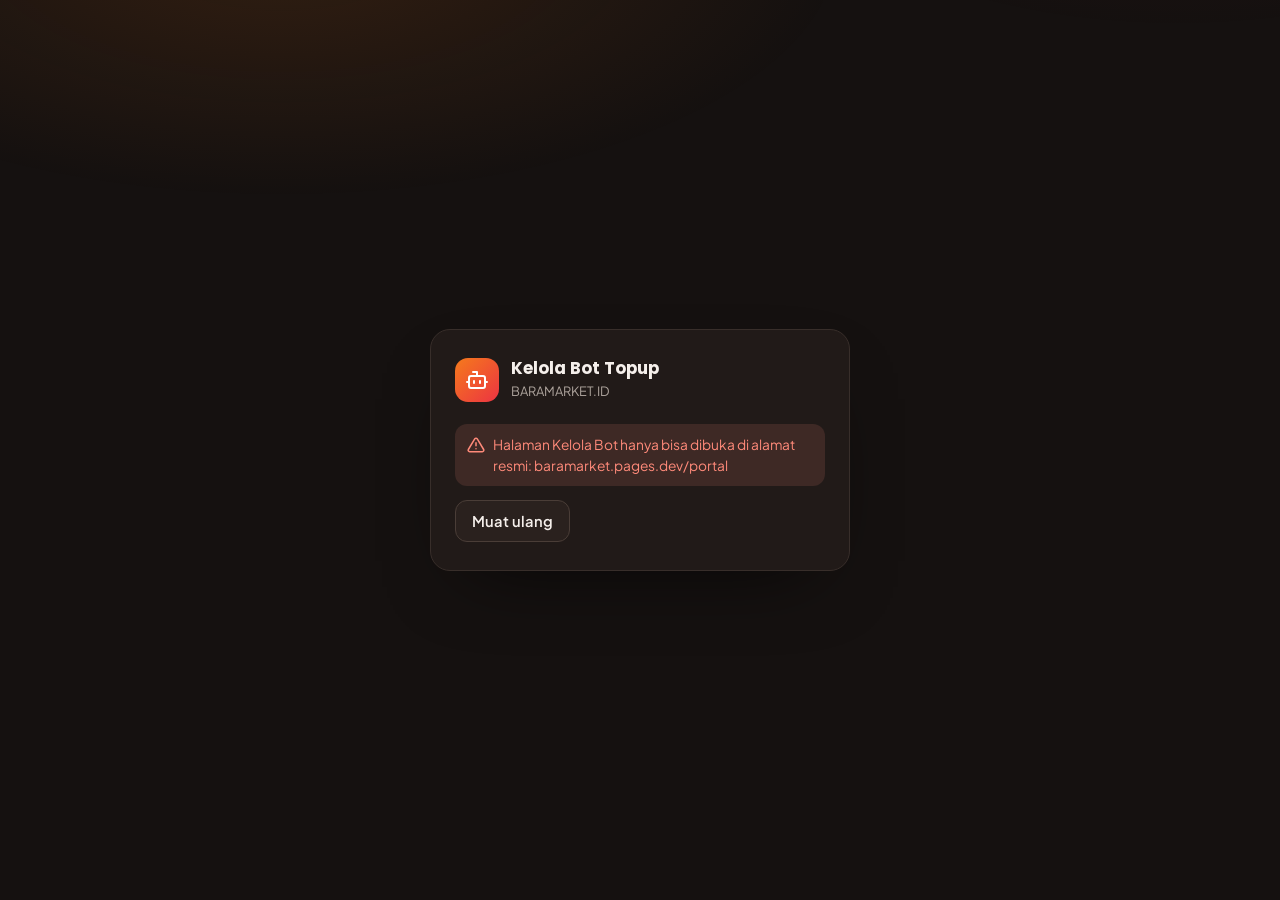
==== portal/index.html @ 201b0b83 "Add files via upload" ====
<!doctype html>
<html lang="id" data-theme="dark">
<head>
<meta charset="utf-8">
<meta name="viewport" content="width=device-width,initial-scale=1,viewport-fit=cover">
<meta name="color-scheme" content="dark">
<meta name="theme-color" content="#151110">
<meta name="robots" content="noindex,nofollow">
<meta name="referrer" content="no-referrer">
<title>Kelola Bot Topup · BARAMARKET.ID</title>
<meta name="description" content="Atur wording dan profil bot topup WhatsApp milikmu. Masuk dengan nomor owner dan kode OTP.">
<link rel="icon" href="data:image/svg+xml,%3Csvg xmlns='http://www.w3.org/2000/svg' viewBox='0 0 64 64'%3E%3Cdefs%3E%3ClinearGradient id='g' x1='0' y1='0' x2='1' y2='1'%3E%3Cstop offset='0' stop-color='%23F57A1C'/%3E%3Cstop offset='1' stop-color='%23EC3442'/%3E%3C/linearGradient%3E%3C/defs%3E%3Crect width='64' height='64' rx='16' fill='url(%23g)'/%3E%3Cpath d='M20 26h24v18a4 4 0 0 1-4 4H24a4 4 0 0 1-4-4z M32 16v10 M26 36h.01 M38 36h.01' stroke='%23fff' stroke-width='4' fill='none' stroke-linecap='round'/%3E%3C/svg%3E">
<link rel="preconnect" href="https://fonts.googleapis.com">
<link rel="preconnect" href="https://fonts.gstatic.com" crossorigin>
<link rel="stylesheet" href="https://fonts.googleapis.com/css2?family=Plus+Jakarta+Sans:wght@400;500;600;700&amp;family=Poppins:wght@600;700&amp;family=JetBrains+Mono:wght@400;500&amp;display=swap">
<link rel="stylesheet" href="portal.css">
</head>
<body>
<div id="app" aria-live="polite"><div class="boot"><span class="spin" aria-hidden="true"></span><span>Memuat…</span></div></div>
<noscript><p class="noscript">Halaman ini butuh JavaScript. Nyalakan JavaScript di browser, lalu muat ulang.</p></noscript>
<script src="portal.js" defer></script>
</body>
</html>
---- portal/portal.css ----
/* Kelola Bot Topup — portal penyewa. Satu bahasa visual dengan halaman utama: latar bara hangat, kartu cokelat gelap,
   gradasi api hanya untuk aksi utama (Luncurkan) dan penanda aktif. Pratinjau memakai warna WhatsApp supaya terasa nyata. */
:root{
  --bg:#151110;--bg2:#1A1513;--surface:#211A18;--surface2:#2A211E;--ink:#F5EFEB;--muted:#ADA39C;--faint:#7E746D;--line:#382E2A;--line2:#4A3D37;
  --accent:#FF9B4A;--accent-soft:rgba(255,155,74,.14);--flame-a:#F57A1C;--flame-b:#EC3442;--on-flame:#fff;
  --ok:#5BD69A;--ok-soft:rgba(91,214,154,.13);--warn:#FFC56B;--warn-soft:rgba(255,197,107,.13);--bad:#FF8A7A;--bad-soft:rgba(255,138,122,.13);
  --info:#7FB2FF;--focus:#7FB2FF;
  --wa-bg:#0B141A;--wa-in:#202C33;--wa-out:#005C4B;--wa-ink:#E9EDEF;--wa-meta:#8696A0;--wa-link:#53BDEB;--wa-mono:#111B21;
  --font-display:"Poppins",ui-sans-serif,system-ui,sans-serif;
  --font-body:"Plus Jakarta Sans",ui-sans-serif,system-ui,-apple-system,"Segoe UI",sans-serif;
  --font-mono:"JetBrains Mono",ui-monospace,SFMono-Regular,Menlo,Consolas,monospace;
  --r-lg:20px;--r-md:14px;--r-sm:10px;
  color-scheme:dark;
}
*{box-sizing:border-box}
html,body{margin:0}
body{background:var(--bg);color:var(--ink);font-family:var(--font-body);font-size:15px;line-height:1.55;-webkit-font-smoothing:antialiased;min-height:100vh;overflow-x:hidden}
body::before{content:"";position:fixed;inset:-30vh -20vw auto;height:80vh;pointer-events:none;z-index:0;background:radial-gradient(45% 50% at 30% 30%,rgba(245,122,28,.13),transparent 70%),radial-gradient(35% 45% at 80% 10%,rgba(236,52,66,.08),transparent 70%)}
a{color:var(--accent)}
button,input,textarea,select{font:inherit;color:inherit}
:focus-visible{outline:2px solid var(--focus);outline-offset:2px;border-radius:8px}
[hidden]{display:none!important}
.noscript{padding:24px;text-align:center}
#app{position:relative;z-index:1}
.boot{min-height:100vh;display:flex;align-items:center;justify-content:center;gap:12px;color:var(--muted)}
.spin{width:18px;height:18px;border-radius:50%;border:2px solid var(--line2);border-top-color:var(--accent);animation:spin .8s linear infinite;flex:none}
@keyframes spin{to{transform:rotate(360deg)}}
@keyframes rise{from{opacity:0;transform:translateY(8px)}to{opacity:1;transform:none}}
@media (prefers-reduced-motion:reduce){*{animation:none!important;transition:none!important}}
.sr{position:absolute;width:1px;height:1px;overflow:hidden;clip:rect(0 0 0 0);white-space:nowrap}
svg.i{width:18px;height:18px;flex:none;stroke:currentColor;fill:none;stroke-width:2;stroke-linecap:round;stroke-linejoin:round}

/* ───────── tombol ───────── */
.btn{display:inline-flex;align-items:center;justify-content:center;gap:8px;min-height:42px;padding:0 16px;border-radius:12px;border:1px solid var(--line2);background:var(--surface2);color:var(--ink);font-weight:600;font-size:.92rem;cursor:pointer;text-decoration:none;transition:background .15s,border-color .15s,transform .1s;white-space:nowrap}
.btn:hover{background:#332925;border-color:#5a4a42}
.btn:active{transform:translateY(1px)}
.btn[disabled]{opacity:.5;cursor:not-allowed;transform:none}
.btn.primary{border:0;background:linear-gradient(135deg,var(--flame-a),var(--flame-b));color:var(--on-flame);box-shadow:0 6px 22px -8px rgba(236,52,66,.6)}
.btn.primary:hover{filter:brightness(1.06)}
.btn.ghost{background:transparent;border-color:transparent;color:var(--muted)}
.btn.ghost:hover{background:var(--surface2);color:var(--ink)}
.btn.sm{min-height:34px;padding:0 12px;font-size:.84rem;border-radius:10px}
.btn.block{width:100%}
.btn.danger{color:var(--bad)}
.btn .spin{width:15px;height:15px;border-width:2px;border-color:rgba(255,255,255,.35);border-top-color:#fff}

/* ───────── login ───────── */
.auth{min-height:100vh;display:grid;place-items:center;padding:32px 16px}
.auth-card{width:100%;max-width:420px;background:var(--surface);border:1px solid var(--line);border-radius:var(--r-lg);padding:28px 24px;box-shadow:0 30px 80px -40px rgba(0,0,0,.8);animation:rise .5s cubic-bezier(.2,.8,.2,1) both}
.brand{display:flex;align-items:center;gap:12px;margin-bottom:22px}
.brand .mark{width:44px;height:44px;border-radius:13px;display:grid;place-items:center;background:linear-gradient(135deg,var(--flame-a),var(--flame-b));color:#fff;flex:none}
.brand .mark svg{width:24px;height:24px}
.brand b{display:block;font-family:var(--font-display);font-size:1.05rem;line-height:1.2}
.brand span{font-size:.8rem;color:var(--muted)}
.auth h1{font-family:var(--font-display);font-size:1.45rem;line-height:1.2;margin:0 0 6px;letter-spacing:-.01em}
.auth p.lead{margin:0 0 20px;color:var(--muted);font-size:.93rem}
.field{display:flex;flex-direction:column;gap:6px;margin-bottom:14px}
.field label{font-size:.84rem;font-weight:600}
.input{width:100%;min-height:48px;padding:0 14px;border-radius:12px;border:1px solid var(--line2);background:var(--bg2);font-size:1rem;transition:border-color .15s,box-shadow .15s}
.input:focus{outline:none;border-color:var(--accent);box-shadow:0 0 0 3px var(--accent-soft)}
.phone{display:flex;align-items:stretch;border-radius:12px;border:1px solid var(--line2);background:var(--bg2);overflow:hidden}
.phone:focus-within{border-color:var(--accent);box-shadow:0 0 0 3px var(--accent-soft)}
.phone span{display:flex;align-items:center;padding:0 12px;color:var(--muted);border-right:1px solid var(--line);font-weight:600}
.phone input{flex:1;min-width:0;border:0;background:transparent;min-height:48px;padding:0 14px;font-size:1.05rem;letter-spacing:.02em}
.phone input:focus{outline:none}
.hint{font-size:.8rem;color:var(--muted);margin:0}
.msg{border-radius:12px;padding:10px 12px;font-size:.86rem;margin:0 0 14px;display:flex;gap:8px;align-items:flex-start}
.msg svg{margin-top:2px}
.msg.err{background:var(--bad-soft);color:var(--bad)}
.msg.ok{background:var(--ok-soft);color:var(--ok)}
.msg.info{background:rgba(127,178,255,.1);color:var(--info)}
.msg.warn{background:var(--warn-soft);color:var(--warn)}
.otp{display:grid;grid-template-columns:repeat(8,minmax(0,1fr));gap:6px;margin:4px 0 14px}
.otp input{width:100%;aspect-ratio:3/4;max-height:58px;text-align:center;font-family:var(--font-mono);font-size:1.3rem;font-weight:500;border-radius:10px;border:1px solid var(--line2);background:var(--bg2);padding:0}
.otp input:focus{outline:none;border-color:var(--accent);box-shadow:0 0 0 3px var(--accent-soft)}
.otp.bad input{border-color:var(--bad)}
.otp.bad{animation:shake .35s}
@keyframes shake{25%{transform:translateX(-5px)}50%{transform:translateX(5px)}75%{transform:translateX(-3px)}}
.row{display:flex;align-items:center;gap:10px;flex-wrap:wrap}
.row.between{justify-content:space-between}
.linkbtn{background:none;border:0;padding:0;color:var(--accent);font-weight:600;cursor:pointer;font-size:.86rem}
.linkbtn[disabled]{color:var(--faint);cursor:default}
.trust{margin-top:18px;padding-top:16px;border-top:1px dashed var(--line);display:flex;gap:10px;font-size:.8rem;color:var(--muted)}
.trust svg{color:var(--ok);margin-top:1px}
.steps{display:flex;gap:6px;margin-bottom:18px}
.steps i{height:4px;flex:1;border-radius:4px;background:var(--line)}
.steps i.on{background:linear-gradient(90deg,var(--flame-a),var(--flame-b))}
.picker{display:flex;flex-direction:column;gap:10px}
.botcard{display:flex;align-items:center;gap:12px;padding:14px;border-radius:14px;border:1px solid var(--line2);background:var(--bg2);cursor:pointer;text-align:left;width:100%;transition:border-color .15s,background .15s}
.botcard:hover{border-color:var(--accent);background:var(--surface2)}
.botcard .av{width:40px;height:40px;border-radius:12px;background:var(--accent-soft);color:var(--accent);display:grid;place-items:center;font-weight:700;font-family:var(--font-display);flex:none}
.botcard b{display:block}
.botcard small{color:var(--muted)}

/* ───────── kerangka aplikasi ───────── */
.top{position:sticky;top:0;z-index:30;background:rgba(21,17,16,.86);backdrop-filter:saturate(1.4) blur(12px);-webkit-backdrop-filter:saturate(1.4) blur(12px);border-bottom:1px solid var(--line)}
.top-in{max-width:1320px;margin:0 auto;padding:10px 16px;display:flex;align-items:center;gap:12px}
.top .brand{margin:0;gap:10px;min-width:0}
.top .brand .mark{width:36px;height:36px;border-radius:11px}
.top .brand .mark svg{width:20px;height:20px}
.top .brand b{font-size:.95rem}
.botsel{margin-left:auto;display:flex;align-items:center;gap:10px;min-width:0}
.botchip{display:flex;align-items:center;gap:10px;padding:6px 12px 6px 8px;border-radius:12px;border:1px solid var(--line2);background:var(--surface);min-width:0;cursor:default}
button.botchip{cursor:pointer}
.botchip .av{width:28px;height:28px;border-radius:9px;background:var(--accent-soft);color:var(--accent);display:grid;place-items:center;font-weight:700;font-size:.8rem;flex:none}
.botchip .t{display:flex;flex-direction:column;min-width:0;line-height:1.2}
.botchip .t b{font-size:.86rem;white-space:nowrap;overflow:hidden;text-overflow:ellipsis;max-width:180px}
.botchip .t small{font-size:.72rem;color:var(--muted);display:flex;align-items:center;gap:5px;white-space:nowrap}
.dot{width:7px;height:7px;border-radius:50%;background:var(--faint);flex:none}
.dot.on{background:var(--ok);box-shadow:0 0 0 3px var(--ok-soft)}
.dot.off{background:var(--bad)}
.menu{position:relative}
.menu-pop{position:absolute;right:0;top:calc(100% + 8px);min-width:250px;background:var(--surface);border:1px solid var(--line2);border-radius:14px;padding:6px;box-shadow:0 20px 50px -20px rgba(0,0,0,.8);z-index:40;animation:rise .15s both}
.menu-pop button{display:flex;align-items:center;gap:10px;width:100%;padding:10px 12px;border:0;background:none;border-radius:10px;cursor:pointer;text-align:left;font-size:.9rem}
.menu-pop button:hover{background:var(--surface2)}
.menu-pop hr{border:0;border-top:1px solid var(--line);margin:6px 4px}
.menu-pop .who{padding:8px 12px 6px;font-size:.78rem;color:var(--muted)}

.banner{max-width:1320px;margin:12px auto 0;padding:0 16px}
.banner .msg{margin:0}

.shell{max-width:1320px;margin:0 auto;padding:18px 16px 140px;display:grid;grid-template-columns:260px minmax(0,1fr);gap:20px;align-items:start}
.side{position:sticky;top:76px;display:flex;flex-direction:column;gap:12px}
.search{position:relative}
.search svg{position:absolute;left:12px;top:50%;transform:translateY(-50%);color:var(--faint);width:16px;height:16px}
.search input{width:100%;min-height:40px;border-radius:11px;border:1px solid var(--line2);background:var(--surface);padding:0 12px 0 36px;font-size:.88rem}
.search input:focus{outline:none;border-color:var(--accent)}
.groups{display:flex;flex-direction:column;gap:2px}
.gbtn{display:flex;align-items:center;gap:10px;width:100%;padding:9px 10px;border-radius:11px;border:0;background:none;cursor:pointer;text-align:left;color:var(--muted);font-size:.9rem;font-weight:500;transition:background .15s,color .15s}
.gbtn:hover{background:var(--surface);color:var(--ink)}
.gbtn.on{background:var(--surface);color:var(--ink);box-shadow:inset 3px 0 0 var(--accent)}
.gbtn .gi{width:30px;height:30px;border-radius:9px;background:var(--surface2);display:grid;place-items:center;flex:none}
.gbtn.on .gi{background:var(--accent-soft);color:var(--accent)}
.gbtn .gi svg{width:16px;height:16px}
.gbtn .gl{flex:1;min-width:0}
.badge{display:inline-flex;align-items:center;justify-content:center;min-width:20px;height:20px;padding:0 6px;border-radius:999px;font-size:.7rem;font-weight:700;background:var(--surface2);color:var(--muted)}
.badge.draft{background:var(--warn-soft);color:var(--warn)}
.badge.custom{background:var(--ok-soft);color:var(--ok)}
.badge.err{background:var(--bad-soft);color:var(--bad)}
.side-note{font-size:.78rem;color:var(--faint);padding:8px 10px;border-top:1px solid var(--line);line-height:1.5}

.side{min-width:0}
.main{min-width:0;display:flex;flex-direction:column;gap:16px}
.ghead h2{font-family:var(--font-display);font-size:1.25rem;margin:0;letter-spacing:-.01em}
.ghead p{margin:2px 0 0;color:var(--muted);font-size:.9rem}

.items{display:grid;grid-template-columns:repeat(auto-fill,minmax(250px,1fr));gap:10px}
.item{display:flex;flex-direction:column;gap:6px;padding:14px;border-radius:14px;border:1px solid var(--line);background:var(--surface);cursor:pointer;text-align:left;width:100%;transition:border-color .15s,transform .15s,background .15s;animation:rise .35s both}
.item:hover{border-color:var(--line2);transform:translateY(-1px)}
.item.on{border-color:var(--accent);background:linear-gradient(180deg,rgba(255,155,74,.06),transparent 60%),var(--surface)}
.item .it{display:flex;align-items:flex-start;justify-content:space-between;gap:8px}
.item b{font-size:.93rem;line-height:1.3}
.item small{color:var(--muted);font-size:.8rem;line-height:1.4;display:-webkit-box;-webkit-line-clamp:2;-webkit-box-orient:vertical;overflow:hidden}
.chip{display:inline-flex;align-items:center;gap:5px;height:22px;padding:0 8px;border-radius:999px;font-size:.7rem;font-weight:700;letter-spacing:.02em;white-space:nowrap;flex:none}
.chip.def{background:var(--surface2);color:var(--muted)}
.chip.custom{background:var(--ok-soft);color:var(--ok)}
.chip.draft{background:var(--warn-soft);color:var(--warn)}
.chip.err{background:var(--bad-soft);color:var(--bad)}

/* ───────── editor ───────── */
.editor{border:1px solid var(--line);background:var(--surface);border-radius:var(--r-lg);overflow:hidden;animation:rise .3s both;scroll-margin-top:84px}
.ed-head{display:flex;align-items:flex-start;gap:12px;padding:16px 18px;border-bottom:1px solid var(--line)}
.ed-head .tt{flex:1;min-width:0}
.ed-head h3{margin:0;font-family:var(--font-display);font-size:1.08rem;display:flex;align-items:center;gap:8px;flex-wrap:wrap}
.ed-head p{margin:3px 0 0;font-size:.85rem;color:var(--muted)}
.ed-body{display:grid;grid-template-columns:minmax(0,1.05fr) minmax(0,.95fr);grid-template-rows:auto 1fr;grid-template-areas:"edit pv" "more pv"}
.ed-left{grid-area:edit;padding:16px 18px 0;display:flex;flex-direction:column;gap:12px;min-width:0;border-right:1px solid var(--line)}
.ed-more{grid-area:more;padding:12px 18px 16px;display:flex;flex-direction:column;gap:12px;min-width:0;border-right:1px solid var(--line)}
.ed-right{grid-area:pv;padding:16px 18px;background:var(--bg2);min-width:0;display:flex;flex-direction:column;gap:10px}
.lbl{font-size:.74rem;font-weight:700;letter-spacing:.1em;text-transform:uppercase;color:var(--faint);display:flex;align-items:center;justify-content:space-between;gap:8px}
.ta-wrap{position:relative}
textarea.ta{width:100%;min-height:260px;resize:vertical;border-radius:12px;border:1px solid var(--line2);background:var(--bg);padding:12px 14px;font-family:var(--font-mono);font-size:.85rem;line-height:1.6;tab-size:2}
textarea.ta:focus,input.ta:focus{outline:none;border-color:var(--accent);box-shadow:0 0 0 3px var(--accent-soft)}
input.ta{width:100%;min-height:46px;border-radius:12px;border:1px solid var(--line2);background:var(--bg);padding:0 14px;font-size:1rem}
.ta.bad{border-color:var(--bad)}
.counter{font-size:.76rem;color:var(--faint);font-variant-numeric:tabular-nums}
.counter.bad{color:var(--bad)}
.tags{display:flex;flex-wrap:wrap;gap:6px}
.tag{display:inline-flex;align-items:center;gap:6px;padding:5px 9px;border-radius:9px;border:1px solid var(--line2);background:var(--bg);cursor:pointer;font-family:var(--font-mono);font-size:.78rem;color:var(--accent);transition:border-color .15s,background .15s}
.tag:hover{border-color:var(--accent);background:var(--accent-soft)}
.tag em{font-style:normal;font-family:var(--font-body);color:var(--muted);font-size:.74rem}
.tag.req{border-color:rgba(255,155,74,.45)}
.tag.opt::after{content:"opsional";font-family:var(--font-body);font-size:.64rem;color:var(--faint);border-left:1px solid var(--line2);padding-left:6px}
.tag.glob{color:#C9B7A8}
.probs{display:flex;flex-direction:column;gap:6px}
.probs .msg{margin:0}
.actions{display:flex;flex-wrap:wrap;gap:8px}
details.box{border:1px solid var(--line);border-radius:12px;background:var(--bg2)}
details.box>summary{list-style:none;cursor:pointer;padding:11px 14px;display:flex;align-items:center;gap:10px;font-weight:600;font-size:.88rem}
details.box>summary::-webkit-details-marker{display:none}
details.box>summary .chev{margin-left:auto;transition:transform .2s;color:var(--faint)}
details.box[open]>summary .chev{transform:rotate(180deg)}
details.box>summary svg.i{color:var(--accent)}
.box-in{padding:0 14px 14px;font-size:.86rem;color:var(--muted);display:flex;flex-direction:column;gap:10px}
.box-in ul{margin:0;padding-left:18px;display:flex;flex-direction:column;gap:4px}
.box-in pre{margin:0;white-space:pre-wrap;word-break:break-word;font-family:var(--font-mono);font-size:.78rem;line-height:1.55;color:var(--ink);background:var(--bg);border:1px solid var(--line);border-radius:10px;padding:10px 12px;max-height:280px;overflow:auto}

/* ───────── pratinjau WhatsApp ───────── */
.pv-tabs{display:inline-flex;padding:3px;border-radius:10px;background:var(--surface);border:1px solid var(--line);gap:2px}
.pv-tabs button{white-space:nowrap;border:0;background:none;padding:5px 10px;border-radius:8px;font-size:.78rem;font-weight:600;color:var(--muted);cursor:pointer}
.pv-tabs button.on{background:var(--surface2);color:var(--ink)}
.wa{border-radius:16px;overflow:hidden;border:1px solid #1f2c33;background:var(--wa-bg);display:flex;flex-direction:column;min-height:320px}
.wa-head{display:flex;align-items:center;gap:10px;padding:10px 12px;background:#202C33;color:var(--wa-ink)}
.wa-head .av{width:34px;height:34px;border-radius:50%;background:linear-gradient(135deg,var(--flame-a),var(--flame-b));display:grid;place-items:center;color:#fff;font-weight:700;font-size:.8rem;flex:none}
.wa-head b{display:block;font-size:.9rem;font-weight:600}
.wa-head small{font-size:.72rem;color:var(--wa-meta)}
.wa-chat{flex:1;padding:14px 12px 16px;display:flex;flex-direction:column;gap:8px;max-height:560px;overflow:auto;
  background-color:var(--wa-bg);background-image:radial-gradient(rgba(255,255,255,.025) 1px,transparent 1px);background-size:18px 18px}
.bub{max-width:88%;min-width:96px;padding:7px 9px 18px;border-radius:9px;font-size:.86rem;line-height:1.42;color:var(--wa-ink);position:relative;white-space:pre-wrap;word-wrap:break-word;overflow-wrap:anywhere;font-family:-apple-system,"Segoe UI",Roboto,Helvetica,Arial,sans-serif}
.bub.in{align-self:flex-start;background:var(--wa-in);border-top-left-radius:2px}
.bub.out{align-self:flex-end;background:var(--wa-out);border-top-right-radius:2px;padding:7px 9px 7px;display:flex;align-items:flex-end;gap:10px;min-width:0}
.bub.out .tm{position:static;flex:none;margin-bottom:-3px}
.bub .tm{position:absolute;right:8px;bottom:3px;font-size:.64rem;color:var(--wa-meta)}
.bub.out .tm{color:#8fc7ba}
.bub b{font-weight:700}
.bub i{font-style:italic}
.bub s{text-decoration:line-through}
.bub code{font-family:var(--font-mono);font-size:.8rem;background:rgba(0,0,0,.25);padding:1px 4px;border-radius:4px}
.bub .mono{display:block;font-family:var(--font-mono);font-size:.8rem;white-space:pre-wrap}
.bub .quote{display:block;border-left:3px solid var(--wa-meta);padding-left:8px;color:#c4ccd1}
.bub .mention{color:var(--wa-link)}
.bub .rm{display:block;color:var(--wa-link);font-size:.8rem;margin:2px 0;cursor:pointer}
.bub .img{display:grid;place-items:center;height:120px;margin:-4px -6px 8px;border-radius:6px;background:linear-gradient(135deg,#2b3a42,#1b262c);color:var(--wa-meta);font-size:.76rem;gap:4px}
.bub .img svg{width:26px;height:26px}
.wa-btns{align-self:flex-start;max-width:88%;display:flex;flex-direction:column;gap:4px;margin-top:-4px;width:min(88%,360px)}
.wa-btns span{background:var(--wa-in);color:var(--wa-link);text-align:center;padding:8px;border-radius:8px;font-size:.82rem;font-weight:500}
.pv-note{font-size:.76rem;color:var(--faint)}
.empty{padding:40px 20px;text-align:center;color:var(--muted);border:1px dashed var(--line2);border-radius:var(--r-lg)}
.empty svg{width:36px;height:36px;color:var(--faint);margin-bottom:8px}
.empty h3{margin:0 0 4px;color:var(--ink);font-family:var(--font-display);font-size:1.05rem}

/* ───────── dok bawah (luncurkan) ───────── */
.dock{position:fixed;left:0;right:0;bottom:0;z-index:35;padding:12px 16px calc(12px + env(safe-area-inset-bottom,0px));pointer-events:none}
.dock-in{pointer-events:auto;max-width:900px;margin:0 auto;display:flex;align-items:center;gap:12px;padding:10px 10px 10px 16px;border-radius:16px;background:rgba(42,33,30,.94);backdrop-filter:blur(14px);-webkit-backdrop-filter:blur(14px);border:1px solid var(--line2);box-shadow:0 18px 50px -18px rgba(0,0,0,.9);animation:rise .3s both}
.dock .st{flex:1;min-width:0;display:flex;flex-direction:column;line-height:1.3}
.dock .st b{font-size:.92rem}
.dock .st small{font-size:.76rem;color:var(--muted);white-space:nowrap;overflow:hidden;text-overflow:ellipsis}
.dock .st small.bad{color:var(--bad)}

/* ───────── modal ───────── */
.modal{position:fixed;inset:0;z-index:60;display:grid;place-items:center;padding:16px;background:rgba(8,6,5,.66);backdrop-filter:blur(3px);animation:fade .15s both}
@keyframes fade{from{opacity:0}}
.modal-card{width:100%;max-width:560px;max-height:min(86vh,760px);display:flex;flex-direction:column;background:var(--surface);border:1px solid var(--line2);border-radius:var(--r-lg);box-shadow:0 40px 90px -30px rgba(0,0,0,.9);animation:rise .25s both}
.modal-card header{padding:18px 20px 6px}
.modal-card header h3{margin:0;font-family:var(--font-display);font-size:1.15rem}
.modal-card header p{margin:4px 0 0;color:var(--muted);font-size:.88rem}
.modal-body{padding:10px 20px;overflow:auto;display:flex;flex-direction:column;gap:8px}
.modal-card footer{padding:14px 20px 18px;display:flex;justify-content:flex-end;gap:8px;flex-wrap:wrap;border-top:1px solid var(--line)}
.chg{display:flex;align-items:center;gap:10px;padding:10px 12px;border:1px solid var(--line);border-radius:12px;background:var(--bg2)}
.chg .t{flex:1;min-width:0}
.chg b{display:block;font-size:.88rem}
.chg small{color:var(--muted);font-size:.76rem}
.chg.bad{border-color:rgba(255,138,122,.4)}
.chg.bad small{color:var(--bad)}
.prog{display:flex;flex-direction:column;gap:10px;padding:6px 0}
.prog div{display:flex;align-items:center;gap:10px;font-size:.9rem;color:var(--muted)}
.prog div.on{color:var(--ink)}
.prog div.done{color:var(--ok)}
.prog .ck{width:22px;height:22px;border-radius:50%;border:2px solid var(--line2);display:grid;place-items:center;flex:none}
.prog div.on .ck{border-color:var(--accent);border-top-color:transparent;animation:spin .8s linear infinite}
.prog div.done .ck{border-color:var(--ok);background:var(--ok);color:#0f2a1c}
.prog div.done .ck svg{width:13px;height:13px;stroke-width:3}
.big-ok{display:flex;flex-direction:column;align-items:center;text-align:center;gap:6px;padding:10px 0 4px}
.big-ok .c{width:56px;height:56px;border-radius:50%;background:var(--ok-soft);color:var(--ok);display:grid;place-items:center}
.big-ok .c svg{width:28px;height:28px;stroke-width:2.5}
.toast{position:fixed;left:50%;top:18px;transform:translateX(-50%);z-index:80;padding:10px 16px;border-radius:12px;background:var(--surface2);border:1px solid var(--line2);box-shadow:0 14px 40px -16px rgba(0,0,0,.9);font-size:.88rem;display:flex;gap:8px;align-items:center;animation:rise .25s both;max-width:calc(100vw - 32px)}
.toast.ok svg{color:var(--ok)}
.toast.err svg{color:var(--bad)}

/* ───────── layar kecil ───────── */
.mtabs{display:none}
@media (max-width:1060px){
  .ed-body{grid-template-columns:minmax(0,1fr);grid-template-areas:"edit" "pv" "more"}
  .ed-left{border-right:0;padding-bottom:14px}
  .ed-more{border-right:0;border-top:1px solid var(--line);padding-top:16px}
  .ed-right{border-top:1px solid var(--line)}
  textarea.ta{min-height:200px}
}
@media (max-width:860px){
  .shell{grid-template-columns:minmax(0,1fr);gap:14px;padding-top:12px}
  .side{position:static;min-width:0}
  .groups{flex-direction:row;overflow-x:auto;gap:6px;padding-bottom:4px;scrollbar-width:none;margin:0 -16px;padding-left:16px;padding-right:16px}
  .groups::-webkit-scrollbar{display:none}
  .gbtn{flex:none;width:auto;border:1px solid var(--line);background:var(--surface);padding:6px 10px 6px 6px}
  .gbtn.on{box-shadow:none;border-color:var(--accent)}
  .gbtn .gi{width:26px;height:26px}
  .side-note{display:none}
  .items{grid-template-columns:1fr}
  .botchip .t b{max-width:120px}
  .top .brand .tx{display:none}
}
@media (max-width:520px){
  .auth-card{padding:22px 18px}
  .otp{gap:4px}
  .otp input{font-size:1.1rem;border-radius:8px}
  .ed-head,.ed-left,.ed-more,.ed-right{padding-left:14px;padding-right:14px}
  .dock-in{padding-left:12px}
  .dock .btn.ghost{display:none}
  .botchip .t small{display:none}
}
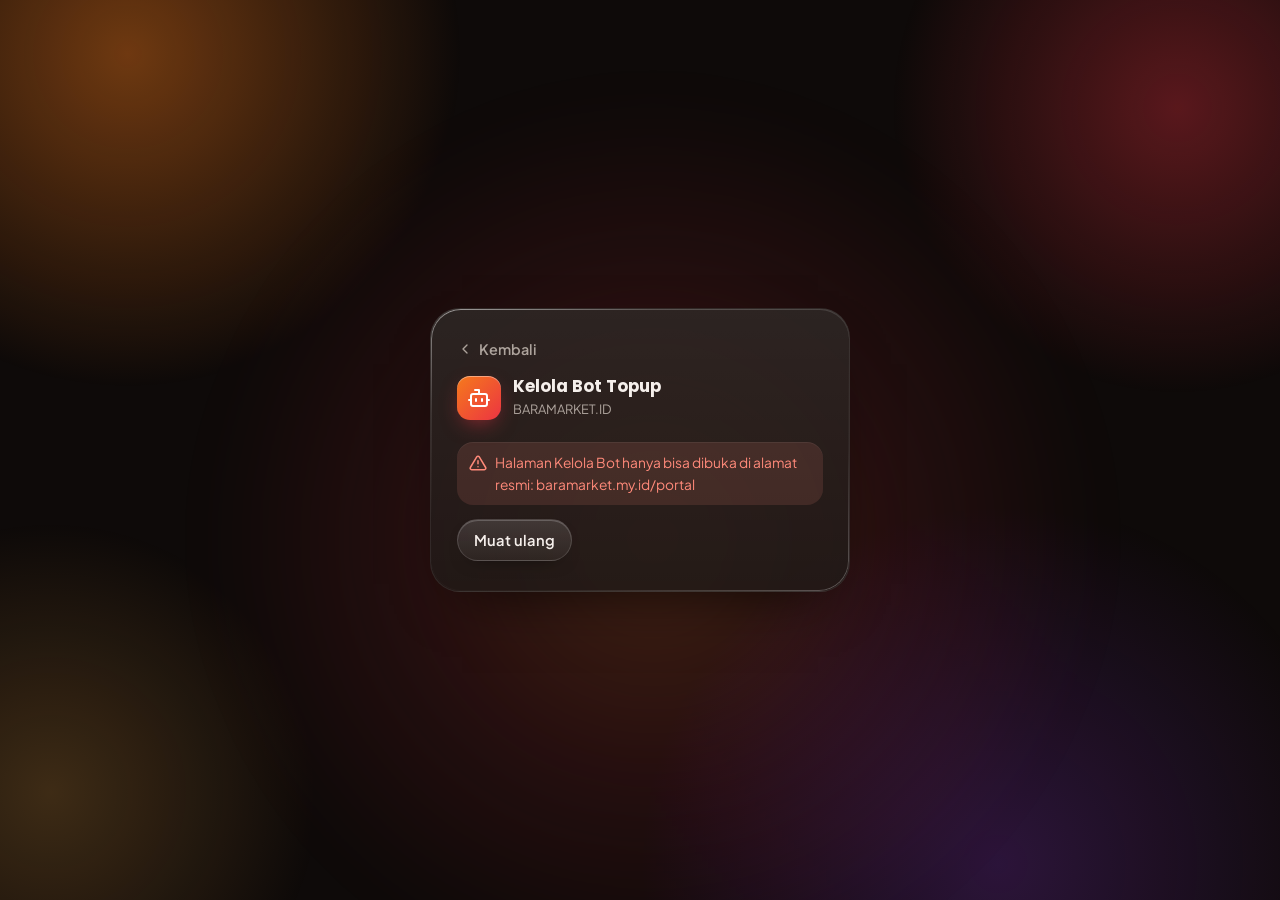
==== commit 843e72fe: "Update index.html" ====
--- a/portal/index.html
+++ b/portal/index.html
@@ -4,7 +4,7 @@
 <meta charset="utf-8">
 <meta name="viewport" content="width=device-width,initial-scale=1,viewport-fit=cover">
 <meta name="color-scheme" content="dark">
-<meta name="theme-color" content="#151110">
+<meta name="theme-color" content="#0e0a09">
 <meta name="robots" content="noindex,nofollow">
 <meta name="referrer" content="no-referrer">
 <title>Kelola Bot Topup · BARAMARKET.ID</title>
@@ -13,11 +13,11 @@
 <link rel="preconnect" href="https://fonts.googleapis.com">
 <link rel="preconnect" href="https://fonts.gstatic.com" crossorigin>
 <link rel="stylesheet" href="https://fonts.googleapis.com/css2?family=Plus+Jakarta+Sans:wght@400;500;600;700&amp;family=Poppins:wght@600;700&amp;family=JetBrains+Mono:wght@400;500&amp;display=swap">
-<link rel="stylesheet" href="portal.css">
+<link rel="stylesheet" href="portal.css?v=20261106c">
 </head>
 <body>
 <div id="app" aria-live="polite"><div class="boot"><span class="spin" aria-hidden="true"></span><span>Memuat…</span></div></div>
 <noscript><p class="noscript">Halaman ini butuh JavaScript. Nyalakan JavaScript di browser, lalu muat ulang.</p></noscript>
-<script src="portal.js" defer></script>
+<script src="portal.js?v=20261106c" defer></script>
 </body>
 </html>
--- a/portal/portal.css
+++ b/portal/portal.css
@@ -298,3 +298,336 @@
   .dock .btn.ghost{display:none}
   .botchip .t small{display:none}
 }
+
+/* ───────── dashboard ───────── */
+.gsep{font-size:.7rem;font-weight:700;letter-spacing:.1em;text-transform:uppercase;color:var(--faint);padding:12px 10px 4px}
+.dsec{display:flex;flex-direction:column;gap:10px;padding:16px 18px;border:1px solid var(--line);border-radius:var(--r-lg);background:var(--surface)}
+.dsec>.row{gap:10px}
+.dh{margin:0;font-family:var(--font-display);font-size:1rem;letter-spacing:-.01em}
+.dgrid{display:grid;grid-template-columns:repeat(auto-fill,minmax(220px,1fr));gap:10px}
+.dgrid.two{grid-template-columns:repeat(auto-fill,minmax(280px,1fr))}
+.dcard{display:flex;flex-direction:column;gap:6px;align-items:flex-start;padding:14px;border-radius:14px;border:1px solid var(--line);background:var(--bg2);min-width:0}
+.dcard.bad{border-color:rgba(255,138,122,.35)}
+.dcard .btn{margin-top:6px}
+.dl{font-size:.74rem;font-weight:700;letter-spacing:.08em;text-transform:uppercase;color:var(--faint)}
+.dbig{font-family:var(--font-display);font-size:1.45rem;font-weight:700;letter-spacing:-.01em;font-variant-numeric:tabular-nums;line-height:1.2}
+.dbig.muted{color:var(--muted);font-size:1.1rem}
+.dsub{font-size:.8rem;color:var(--muted);overflow-wrap:anywhere}
+.dsub.bad{color:var(--bad)}
+.tiles{display:grid;grid-template-columns:repeat(auto-fill,minmax(150px,1fr));gap:8px}
+.tile{display:flex;flex-direction:column;gap:2px;padding:10px 12px;border-radius:12px;background:var(--bg2);border:1px solid var(--line);min-width:0}
+.tile span{font-size:.76rem;color:var(--muted)}
+.tile b{font-size:1.02rem;font-variant-numeric:tabular-nums;overflow-wrap:anywhere}
+.tile.good b{color:var(--ok)}
+.tile.warn b{color:var(--warn)}
+.tbl-wrap{overflow-x:auto;border:1px solid var(--line);border-radius:12px}
+.tbl{width:100%;border-collapse:collapse;font-size:.86rem;font-variant-numeric:tabular-nums}
+.tbl th{text-align:left;font-size:.72rem;letter-spacing:.06em;text-transform:uppercase;color:var(--faint);font-weight:700;padding:9px 12px;background:var(--bg2);border-bottom:1px solid var(--line);white-space:nowrap}
+.tbl td{padding:9px 12px;border-bottom:1px solid var(--line);white-space:nowrap}
+.tbl tr:last-child td{border-bottom:0}
+.slink{display:flex;align-items:center;gap:12px;padding:12px 14px;border-radius:14px;border:1px solid var(--line2);background:var(--bg2);color:var(--ink);text-decoration:none;transition:border-color .15s,background .15s;min-width:0}
+.slink:hover{border-color:var(--ok);background:var(--ok-soft)}
+.slink .gi{width:36px;height:36px;border-radius:10px;display:grid;place-items:center;background:var(--ok-soft);color:var(--ok);flex:none}
+.slink .tx{flex:1;min-width:0;display:flex;flex-direction:column}
+.slink b{font-size:.9rem}
+.slink small{font-size:.76rem;color:var(--muted)}
+.slink>svg{color:var(--faint)}
+.skel .sk{height:12px;border-radius:6px;background:linear-gradient(90deg,var(--surface2),#352a26,var(--surface2));background-size:200% 100%;animation:shimmer 1.2s linear infinite}
+.skel .sk.big{height:26px}
+.sk.w40{width:40%}.sk.w55{width:55%}.sk.w70{width:70%}
+@keyframes shimmer{to{background-position:-200% 0}}
+.qris-wrap{display:grid;place-items:center;padding:14px;background:#fff;border-radius:14px}
+.qris-wrap img.qris{width:min(260px,100%);height:auto;image-rendering:pixelated}
+.qris-wrap .msg{margin:0}
+.input.bad{border-color:var(--bad)}
+@media (max-width:860px){ .gsep{display:none} .dsec{padding:14px} }
+.setrow{display:flex;align-items:center;justify-content:space-between;gap:12px;flex-wrap:wrap;padding:12px 14px;border-radius:14px;border:1px solid var(--line);background:var(--bg2)}
+.setrow .tx{display:flex;flex-direction:column;min-width:0}
+.setrow .tx b{font-size:.92rem}
+.setrow .tx small{font-size:.8rem;color:var(--muted)}
+.slink.grp:hover{border-color:#25D366;background:rgba(37,211,102,.1)}
+.slink.grp .gi{background:rgba(37,211,102,.14);color:#25D366}
+.dpair{display:grid;grid-template-columns:repeat(2,minmax(0,1fr));gap:16px;align-items:stretch}
+.dpair>.dsec{min-width:0}
+@media (max-width:860px){ .dpair{grid-template-columns:minmax(0,1fr)} }
+.side-link{display:flex;align-items:center;gap:8px;padding:8px 10px;border-radius:10px;color:var(--muted);text-decoration:none;font-size:.84rem;font-weight:600}
+.side-link:hover{background:var(--surface);color:#25D366}
+.side-link svg{width:16px;height:16px}
+@media (max-width:860px){ .side-link{display:none} }
+
+/* ───────── halaman toko & bot ───────── */
+.notice{align-items:flex-start}
+.notice>span{flex:1;min-width:0;overflow-wrap:anywhere;white-space:pre-line}
+.notice .btn{min-height:28px;padding:0 6px;margin:-4px -6px -4px 0}
+.paircode{display:flex;flex-direction:column;gap:10px;padding:14px;border-radius:14px;border:1px solid var(--accent);background:var(--accent-soft)}
+.paircode .code{font-family:var(--font-mono);font-size:clamp(1.5rem,6vw,2.1rem);font-weight:700;letter-spacing:.14em;color:var(--ink);user-select:all}
+.steps-list{margin:0;padding-left:20px;font-size:.86rem;color:var(--muted);display:flex;flex-direction:column;gap:3px}
+.col{display:flex;flex-direction:column;gap:12px}
+.filters{gap:8px}
+.filters>.input[type=search]{flex:1 1 220px;min-height:42px}
+.filters>select.input{flex:0 1 200px;width:auto;min-height:42px}
+select.input{padding-right:10px}
+.input.num{width:110px;min-height:42px;text-align:right;font-variant-numeric:tabular-nums}
+.input.num.wide{width:140px}
+.tbl.click tbody tr{cursor:pointer;transition:background .12s}
+.tbl.click tbody tr:hover,.tbl.click tbody tr:focus-visible{background:var(--surface2)}
+.tbl td.wrap{white-space:normal;min-width:160px;max-width:320px}
+.tbl td.good{color:var(--ok);font-weight:600}
+.pager{justify-content:center}
+dl.kv{display:grid;grid-template-columns:max-content minmax(0,1fr);gap:6px 14px;margin:0;font-size:.88rem}
+dl.kv dt{color:var(--muted)}
+dl.kv dd{margin:0;overflow-wrap:anywhere;font-variant-numeric:tabular-nums}
+.banner-img{display:block;width:100%;height:auto;max-height:420px;object-fit:contain;border-radius:12px;border:1px solid var(--line);background:var(--bg2)}
+.tips{margin:0;padding-left:18px;color:var(--muted);font-size:.88rem;display:flex;flex-direction:column;gap:6px}
+label.btn{user-select:none}
+/* saklar */
+.switch{position:relative;flex:none;width:46px;height:26px;border-radius:999px;border:1px solid var(--line2);background:var(--surface2);cursor:pointer;padding:0;transition:background .15s,border-color .15s}
+.switch>span{position:absolute;top:3px;left:3px;width:18px;height:18px;border-radius:50%;background:var(--muted);transition:transform .15s,background .15s}
+.switch.on{background:var(--ok-soft);border-color:var(--ok)}
+.switch.on>span{transform:translateX(20px);background:var(--ok)}
+/* PPOB */
+.pcat{border:1px solid var(--line);border-radius:12px;background:var(--bg2);overflow:hidden}
+.pcat+.pcat{margin-top:0}
+.pcat.group{border-color:var(--line2)}
+.pcat.group>.pbrands{padding:8px;display:flex;flex-direction:column;gap:6px}
+.prow{display:flex;align-items:center;gap:10px;padding:10px 12px;cursor:pointer;min-width:0}
+.prow>b,.prow>span:not(.chev2):not(.chip){min-width:0;overflow-wrap:anywhere}
+.prow>small{margin-right:auto;white-space:nowrap}
+.prow .switch{margin-left:auto}
+.prow>small+.switch,.prow>small+.chip{margin-left:0}
+.chev2{display:inline-flex;color:var(--faint);transition:transform .15s}
+.chev2.open{transform:rotate(180deg)}
+.pbrands{border-top:1px solid var(--line);display:flex;flex-direction:column}
+.pbrand{border-top:1px solid var(--line)}
+.pbrand:first-child{border-top:0}
+.pbrand>.prow{padding-left:24px;font-size:.9rem}
+.pitems{display:flex;flex-direction:column;padding:2px 12px 10px 44px;gap:2px}
+.pitem{display:flex;align-items:center;gap:10px;justify-content:space-between;padding:6px 0;border-bottom:1px dashed var(--line);font-size:.86rem}
+.pitem:last-child{border-bottom:0}
+.pitem .tx{display:flex;flex-direction:column;min-width:0}
+.pitem code{font-family:var(--font-mono);font-size:.74rem;color:var(--faint)}
+.pcat.off>.prow>b,.pbrand.off>.prow>span,.pitem.off .tx{opacity:.5;text-decoration:line-through}
+@media (max-width:560px){ .pbrand>.prow{padding-left:14px} .pitems{padding-left:24px} }
+/* grafik */
+.chart-wrap{border:1px solid var(--line);border-radius:12px;background:var(--bg2);padding:8px}
+svg.chart{display:block;width:100%;height:auto}
+svg.chart .axis{stroke:var(--line2);stroke-width:1}
+svg.chart .bar{fill:var(--accent);opacity:.75}
+svg.chart .bar:hover{opacity:1}
+svg.chart .bar.now{fill:var(--flame-b);opacity:.9}
+svg.chart .axl{fill:var(--faint);font-size:11px;font-family:var(--font-body)}
+.tbl td.inv b{display:block;font-weight:600}
+.tbl td.inv small{display:block;font-size:.74rem;color:var(--faint);font-family:var(--font-mono)}
+/* tombol kembali ke website */
+.back{display:inline-flex;align-items:center;gap:6px;color:var(--muted);text-decoration:none;font-weight:600;font-size:.9rem;border-radius:10px;flex:none}
+.back:hover{color:var(--ink)}
+.back svg{width:16px;height:16px}
+.back.in-card{margin:-6px 0 16px}
+.back.in-top{padding:8px 10px 8px 6px;margin-left:-6px;border:1px solid transparent}
+.back.in-top:hover{background:var(--surface);border-color:var(--line)}
+@media (max-width:560px){ .back.in-top span{display:none} .back.in-top{padding:8px} }
+
+/* ═════════════════════════════════════════════════════════════════════════
+   LIQUID GLASS — lapisan tampilan bergaya iOS: panel kaca tembus pandang yang
+   mem-blur latar bara di belakangnya, pinggiran berkilau, kontrol berbentuk kapsul.
+   Semua aturan di bawah menimpa gaya dasar di atas (urutan berkas = prioritas).
+   ═════════════════════════════════════════════════════════════════════════ */
+:root{
+  --surface:rgba(255,255,255,.06);--surface2:rgba(255,255,255,.1);--bg2:rgba(255,255,255,.045);
+  --line:rgba(255,255,255,.085);--line2:rgba(255,255,255,.15);
+  --glass:linear-gradient(180deg,rgba(255,255,255,.075),rgba(255,255,255,.02)),rgba(26,18,16,.46);
+  --glass-hi:linear-gradient(180deg,rgba(255,255,255,.1),rgba(255,255,255,.03)),rgba(30,21,19,.62);
+  --blur:blur(26px) saturate(185%);
+  --glass-shadow:inset 0 1px 0 rgba(255,255,255,.13),0 24px 60px -32px rgba(0,0,0,.85);
+  --well:rgba(0,0,0,.24);
+  --r-lg:24px;--r-md:18px;
+}
+body{background:#0e0a09}
+/* latar: bara cair yang bergerak pelan — inilah yang "terlihat" di balik kaca */
+body::before{inset:0;height:auto;background:
+  radial-gradient(42vmax 42vmax at 10% 6%,rgba(245,122,28,.42),transparent 62%),
+  radial-gradient(36vmax 36vmax at 92% 12%,rgba(236,52,66,.34),transparent 62%),
+  radial-gradient(46vmax 46vmax at 78% 96%,rgba(150,58,230,.22),transparent 62%),
+  radial-gradient(34vmax 34vmax at 4% 88%,rgba(255,176,72,.2),transparent 62%)}
+body::after{content:"";position:fixed;z-index:0;pointer-events:none;width:70vmax;height:70vmax;left:30%;top:20%;border-radius:50%;
+  background:radial-gradient(closest-side,rgba(255,120,60,.22),rgba(236,52,66,.1) 55%,transparent);filter:blur(30px);animation:drift 38s ease-in-out infinite alternate}
+@keyframes drift{0%{transform:translate(-30%,-25%) scale(1)}50%{transform:translate(10%,5%) scale(1.15)}100%{transform:translate(-10%,25%) scale(.9)}}
+
+/* ── kaca utama ── */
+.auth-card,.dsec,.editor,.modal-card,.menu-pop,.dock-in,.toast,.item,.botchip,.top,.side-panel{
+  background:var(--glass);-webkit-backdrop-filter:var(--blur);backdrop-filter:var(--blur);border-color:rgba(255,255,255,.07);box-shadow:var(--glass-shadow)}
+.modal-card,.menu-pop,.dock-in,.toast{background:var(--glass-hi)}
+/* pinggiran berkilau (specular rim) */
+.auth-card,.dsec,.editor,.modal-card,.dock-in,.item,.botchip{position:relative}
+.auth-card,.dsec,.editor,.modal-card,.menu-pop,.dock-in,.toast,.item,.botchip{isolation:isolate}
+.auth-card::after,.dsec::after,.editor::after,.modal-card::after,.menu-pop::after,.dock-in::after,.toast::after,.item::after,.botchip::after{
+  content:"";position:absolute;inset:0;border-radius:inherit;padding:1px;pointer-events:none;z-index:2;
+  background:linear-gradient(155deg,rgba(255,255,255,.5),rgba(255,255,255,.1) 22%,rgba(255,255,255,0) 45%,rgba(255,255,255,.04) 70%,rgba(255,255,255,.28));
+  -webkit-mask:linear-gradient(#000 0 0) content-box,linear-gradient(#000 0 0);-webkit-mask-composite:xor;mask:linear-gradient(#000 0 0) content-box exclude,linear-gradient(#000 0 0)}
+.auth-card{border-radius:30px;padding:30px 26px}
+.dsec{border-radius:var(--r-lg)}
+.editor{border-radius:var(--r-lg)}
+.modal-card{border-radius:28px;box-shadow:inset 0 1px 0 rgba(255,255,255,.16),0 40px 100px -30px rgba(0,0,0,.9)}
+.modal-card footer{border-top-color:rgba(255,255,255,.07)}
+.modal{background:rgba(6,4,3,.42);-webkit-backdrop-filter:blur(10px) saturate(120%);backdrop-filter:blur(10px) saturate(120%)}
+.menu-pop{border-radius:20px}
+.menu-pop button{border-radius:12px}
+.toast{border-radius:999px;padding:10px 18px}
+.dock-in{border-radius:24px}
+.item{border-radius:var(--r-md)}
+.item:hover{background:linear-gradient(180deg,rgba(255,255,255,.1),rgba(255,255,255,.03)),rgba(26,18,16,.46)}
+.item.on{border-color:rgba(255,155,74,.55);background:linear-gradient(180deg,rgba(255,155,74,.16),rgba(255,155,74,.03) 70%),rgba(26,18,16,.46)}
+.top{background:linear-gradient(180deg,rgba(255,255,255,.06),rgba(255,255,255,.015)),rgba(18,12,11,.38);border-bottom:1px solid rgba(255,255,255,.08);box-shadow:inset 0 -1px 0 rgba(255,255,255,.04),0 10px 30px -20px rgba(0,0,0,.7)}
+.botchip{border-radius:999px;padding:5px 14px 5px 6px}
+.botchip .av{border-radius:50%}
+/* sidebar: satu panel kaca di layar lebar */
+@media (min-width:861px){
+  .side{padding:10px;border-radius:26px;border:1px solid rgba(255,255,255,.07);background:var(--glass);-webkit-backdrop-filter:var(--blur);backdrop-filter:var(--blur);box-shadow:var(--glass-shadow);max-height:calc(100vh - 96px);overflow:auto;scrollbar-width:thin;scrollbar-color:rgba(255,255,255,.15) transparent}
+  .side-note{border-top-color:rgba(255,255,255,.07)}
+}
+.gbtn{border-radius:14px}
+.gbtn:hover{background:rgba(255,255,255,.07)}
+.gbtn.on{background:linear-gradient(180deg,rgba(255,255,255,.16),rgba(255,255,255,.06));box-shadow:inset 0 1px 0 rgba(255,255,255,.22),0 6px 16px -10px rgba(0,0,0,.7)}
+.gbtn .gi{border-radius:10px;background:rgba(255,255,255,.07)}
+.gbtn.on .gi{background:linear-gradient(135deg,var(--flame-a),var(--flame-b));color:#fff;box-shadow:inset 0 1px 0 rgba(255,255,255,.35)}
+@media (max-width:860px){
+  .gbtn{border-radius:999px;border:1px solid rgba(255,255,255,.1);background:var(--glass);-webkit-backdrop-filter:blur(16px) saturate(170%);backdrop-filter:blur(16px) saturate(170%);box-shadow:inset 0 1px 0 rgba(255,255,255,.12)}
+  .gbtn.on{border-color:rgba(255,155,74,.5);background:linear-gradient(180deg,rgba(255,155,74,.22),rgba(255,155,74,.06)),rgba(26,18,16,.5)}
+  .gbtn .gi{border-radius:50%}
+}
+
+/* ── kaca bersarang (di dalam panel): tanpa blur, cukup lapisan tipis ── */
+.tile,.dcard,.setrow,.slink,.chg,.botcard,details.box,.pcat,.tbl-wrap,.paircode,.chart-wrap,.empty{border-color:rgba(255,255,255,.08);background:linear-gradient(180deg,rgba(255,255,255,.055),rgba(255,255,255,.018));box-shadow:inset 0 1px 0 rgba(255,255,255,.07)}
+.tile{border-radius:16px}
+.dcard,.setrow,.slink,.botcard,.paircode{border-radius:18px}
+.chart-wrap,.tbl-wrap,details.box,.pcat,.chg{border-radius:16px}
+.slink:hover{background:linear-gradient(180deg,rgba(91,214,154,.16),rgba(91,214,154,.05))}
+.slink.grp:hover{background:linear-gradient(180deg,rgba(37,211,102,.16),rgba(37,211,102,.05))}
+.botcard:hover{background:linear-gradient(180deg,rgba(255,155,74,.16),rgba(255,155,74,.04));border-color:rgba(255,155,74,.5)}
+.paircode{border-color:rgba(255,155,74,.45);background:linear-gradient(180deg,rgba(255,155,74,.2),rgba(255,155,74,.05))}
+.tbl th{background:rgba(255,255,255,.04)}
+.tbl.click tbody tr:hover,.tbl.click tbody tr:focus-visible{background:rgba(255,255,255,.06)}
+.ed-right{background:rgba(0,0,0,.16)}
+.empty{border-style:solid}
+.msg{border-radius:16px;-webkit-backdrop-filter:blur(10px);backdrop-filter:blur(10px);box-shadow:inset 0 1px 0 rgba(255,255,255,.06)}
+.skel .sk{background:linear-gradient(90deg,rgba(255,255,255,.05),rgba(255,255,255,.13),rgba(255,255,255,.05));background-size:200% 100%}
+
+/* ── kontrol kapsul ── */
+.btn{border-radius:999px;background:linear-gradient(180deg,rgba(255,255,255,.13),rgba(255,255,255,.05));border:1px solid rgba(255,255,255,.14);box-shadow:inset 0 1px 0 rgba(255,255,255,.2),0 8px 20px -14px rgba(0,0,0,.8);transition:background .2s,border-color .2s,transform .15s,box-shadow .2s}
+.btn:hover{background:linear-gradient(180deg,rgba(255,255,255,.2),rgba(255,255,255,.08));border-color:rgba(255,255,255,.22)}
+.btn:active{transform:scale(.97)}
+.btn.sm{border-radius:999px}
+.btn.primary{background:linear-gradient(180deg,rgba(255,255,255,.28),rgba(255,255,255,0) 52%),linear-gradient(135deg,var(--flame-a),var(--flame-b));border:1px solid rgba(255,190,150,.35);box-shadow:inset 0 1px 0 rgba(255,255,255,.45),inset 0 -6px 14px -6px rgba(120,0,20,.45),0 10px 28px -10px rgba(236,52,66,.7)}
+.btn.primary:hover{filter:brightness(1.07) saturate(1.05)}
+.btn.ghost{background:transparent;border-color:transparent;box-shadow:none}
+.btn.ghost:hover{background:rgba(255,255,255,.08)}
+.btn.danger{color:#FF9B8C}
+.btn[disabled]{transform:none}
+.back.in-top{border-radius:999px}
+.back.in-top:hover{background:rgba(255,255,255,.08);border-color:rgba(255,255,255,.1)}
+.pv-tabs{border-radius:999px;padding:3px;background:var(--well);border:1px solid rgba(255,255,255,.07);box-shadow:inset 0 1px 2px rgba(0,0,0,.35)}
+.pv-tabs button{border-radius:999px;padding:6px 12px;transition:background .2s,color .2s,box-shadow .2s}
+.pv-tabs button.on{background:linear-gradient(180deg,rgba(255,255,255,.24),rgba(255,255,255,.1));color:#fff;box-shadow:inset 0 1px 0 rgba(255,255,255,.32),0 3px 10px -2px rgba(0,0,0,.5)}
+.tag{border-radius:999px;background:rgba(255,255,255,.05);border-color:rgba(255,255,255,.12)}
+.tag:hover{background:rgba(255,155,74,.16)}
+.chip,.badge{-webkit-backdrop-filter:blur(8px);backdrop-filter:blur(8px)}
+/* saklar gaya iOS */
+.switch{width:51px;height:31px;border:0;background:rgba(120,120,128,.36);box-shadow:inset 0 1px 2px rgba(0,0,0,.35)}
+.switch>span{top:2px;left:2px;width:27px;height:27px;background:#fff;box-shadow:0 3px 8px rgba(0,0,0,.3),0 1px 1px rgba(0,0,0,.16)}
+.switch.on{background:#34C759}
+.switch.on>span{transform:translateX(20px);background:#fff}
+
+/* ── isian: "sumur" kaca yang sedikit lebih gelap ── */
+.input,.phone,.otp input,.search input,textarea.ta,input.ta{background:var(--well);border-color:rgba(255,255,255,.1);box-shadow:inset 0 1px 2px rgba(0,0,0,.3)}
+.input,.phone,input.ta{border-radius:16px}
+textarea.ta{border-radius:18px}
+.otp input{border-radius:14px}
+.search input{border-radius:999px;background:rgba(0,0,0,.2)}
+.input:focus,.otp input:focus,textarea.ta:focus,input.ta:focus,.phone:focus-within,.search input:focus{border-color:rgba(255,155,74,.7);box-shadow:inset 0 1px 2px rgba(0,0,0,.3),0 0 0 4px rgba(255,155,74,.16)}
+.phone span{border-right-color:rgba(255,255,255,.08)}
+select.input option{background:#1f1714;color:var(--ink)}
+.box-in pre{background:rgba(0,0,0,.24);border-color:rgba(255,255,255,.08);border-radius:14px}
+.qris-wrap{border-radius:20px;box-shadow:0 10px 30px -12px rgba(0,0,0,.6)}
+.banner-img{border-radius:18px}
+.brand .mark{box-shadow:inset 0 1px 0 rgba(255,255,255,.4),0 8px 22px -8px rgba(236,52,66,.7)}
+.steps i{background:rgba(255,255,255,.1)}
+
+/* ── layar kecil: blur lebih ringan supaya HP tetap lancar ── */
+@media (max-width:860px){
+  :root{--blur:blur(18px) saturate(175%)}
+  .dsec{border-radius:22px}
+}
+/* ── tanpa dukungan blur / pengguna memilih kurangi transparansi: kaca jadi pekat ── */
+@supports not ((backdrop-filter:blur(1px)) or (-webkit-backdrop-filter:blur(1px))){
+  :root{--glass:#221917;--glass-hi:#2a201d}
+}
+@media (prefers-reduced-transparency:reduce){
+  :root{--glass:#221917;--glass-hi:#2a201d}
+  body::after{display:none}
+}
+@media (prefers-reduced-motion:reduce){ body::after{animation:none} }
+/* popup menu ada di dalam header kaca (blur bertingkat tidak bekerja) → kaca pekat supaya isi di belakang tidak tembus */
+.menu-pop{background:linear-gradient(180deg,rgba(255,255,255,.08),rgba(255,255,255,.02)),#221917}
+@media (min-width:861px){ .shell{grid-template-columns:276px minmax(0,1fr)} }
+
+/* ── RINGAN DI HP ──
+   Latar tidak bergerak lagi (latar bergerak = semua kaca di-blur ulang tiap frame).
+   Di HP / layar sentuh blur sungguhan dimatikan; kesan kaca tetap dari gradasi + pinggiran berkilau. */
+body::after{animation:none;transform:translate(-20%,-10%)}
+@media (hover:none),(max-width:860px){
+  :root{--glass:linear-gradient(180deg,rgba(255,255,255,.075),rgba(255,255,255,.02)),rgba(28,20,18,.82);
+        --glass-hi:linear-gradient(180deg,rgba(255,255,255,.09),rgba(255,255,255,.03)),rgba(32,23,20,.94)}
+  .auth-card,.dsec,.editor,.modal-card,.menu-pop,.dock-in,.toast,.item,.botchip,.top,.side,.gbtn,.msg,.chip,.badge{-webkit-backdrop-filter:none!important;backdrop-filter:none!important}
+  .top{background:linear-gradient(180deg,rgba(255,255,255,.05),rgba(255,255,255,.01)),rgba(18,12,11,.92)}
+  .modal{-webkit-backdrop-filter:none;backdrop-filter:none;background:rgba(6,4,3,.72)}
+  body::after{display:none}
+  .item::after,.botchip::after{content:none}
+}
+/* layanan lainnya & saluran */
+.digi-top{gap:10px;align-items:center}
+.digi-top .hint{margin:0;flex:1 1 260px}
+.hint.warnt{color:var(--warn)}
+.digi-row{flex-wrap:wrap}
+.digi-row .tx{flex:1 1 220px;min-width:0}
+.digi-row .tx small{overflow-wrap:anywhere}
+.digi-list{display:flex;flex-direction:column;gap:8px}
+code.kode{font-family:var(--font-mono);font-size:.76rem;padding:2px 7px;border-radius:999px;background:rgba(255,155,74,.14);color:var(--accent);font-weight:600}
+.typechk{display:flex;flex-wrap:wrap;gap:6px}
+.chk{display:inline-flex;align-items:center;gap:6px;padding:6px 12px;border-radius:999px;border:1px solid var(--line2);background:var(--well,rgba(0,0,0,.2));cursor:pointer;font-size:.85rem}
+.chk input{accent-color:var(--flame-a);width:16px;height:16px;margin:0}
+.chk:has(input:checked){border-color:rgba(255,155,74,.6);background:rgba(255,155,74,.14)}
+.modal-card.wide{width:min(920px,100%)}
+.tbl tr.off td{opacity:.55}
+.wa-mini{background:var(--wa-in,#202c33);color:#e9edef;border-radius:14px;padding:12px 14px;font-size:.88rem;line-height:1.5;white-space:pre-wrap;overflow-wrap:anywhere;max-height:360px;overflow:auto}
+
+/* ═══════════ efek tombol: kursor lewat → naik, membesar, menyala · ditekan → mengecil (sama seperti halaman utama) ═══════════ */
+.item,.editor,.auth-card{animation-fill-mode:backwards}
+.btn,.gbtn,.item,.botcard,.tag,.slink,.switch,.back,.side-link,.menu-pop button,.ib{transition:transform .22s cubic-bezier(.2,.8,.2,1),background-color .2s,background .2s,border-color .2s,box-shadow .22s,color .2s,filter .2s}
+@media (hover:hover) and (pointer:fine){
+  .btn:not([disabled]):hover{transform:translateY(-2px) scale(1.03);border-color:rgba(255,155,74,.6);box-shadow:0 12px 24px -16px rgba(0,0,0,.9)}
+  .btn.primary:not([disabled]):hover{box-shadow:0 14px 28px -12px rgba(236,52,66,.85);filter:brightness(1.07) saturate(1.1)}
+  .btn.ghost:not([disabled]):hover{box-shadow:none;border-color:transparent}
+  .gbtn:hover{transform:translateX(3px);color:var(--ink)}
+  .gbtn:hover .gi{color:var(--accent)}
+  .item:hover{transform:translateY(-3px) scale(1.02);border-color:rgba(255,155,74,.6);box-shadow:0 16px 30px -18px rgba(236,52,66,.6),0 0 0 3px rgba(255,155,74,.12)}
+  .botcard:hover{transform:translateY(-3px) scale(1.015);box-shadow:0 16px 30px -18px rgba(236,52,66,.6)}
+  .tag:hover{transform:translateY(-1px) scale(1.06)}
+  .slink:hover{transform:translateY(-2px) scale(1.02)}
+  .switch:hover{box-shadow:0 0 0 4px rgba(255,155,74,.14)}
+  .back:hover{transform:translateX(-3px);color:var(--accent)}
+  .menu-pop button:hover{transform:translateX(2px)}
+}
+.btn:not([disabled]):active,.item:active,.botcard:active,.gbtn:active,.tag:active,.slink:active,.switch:active{transform:scale(.97)!important;transition-duration:.08s}
+@media (max-width:860px){ .gbtn:hover{transform:none} }
+
+/* ═══════════ kelancaran di laptop juga: kaca tanpa blur langsung ═══════════
+   Blur kaca di atas isi yang digeser memaksa layar dihitung ulang tiap frame (scroll jadi patah-patah di laptop biasa).
+   Kesan kaca tetap dari gradasi + pinggiran berkilau; isi kartu sedikit lebih pekat supaya tetap mudah dibaca. */
+:root{--glass:linear-gradient(180deg,rgba(255,255,255,.075),rgba(255,255,255,.02)),rgba(28,20,18,.82);
+      --glass-hi:linear-gradient(180deg,rgba(255,255,255,.09),rgba(255,255,255,.03)),rgba(32,23,20,.94);--blur:none}
+*,*::before,*::after{-webkit-backdrop-filter:none!important;backdrop-filter:none!important}
+.top{background:linear-gradient(180deg,rgba(255,255,255,.05),rgba(255,255,255,.01)),rgba(18,12,11,.92)}
+.modal{background:rgba(6,4,3,.72)}
+/* pratinjau Nama Tombol: tombol yang sedang diatur disorot */
+.wa-btns span.hl{box-shadow:0 0 0 2px var(--accent),0 0 18px -4px rgba(255,155,74,.7);color:#fff;font-weight:700}
+.prow.static{cursor:default}
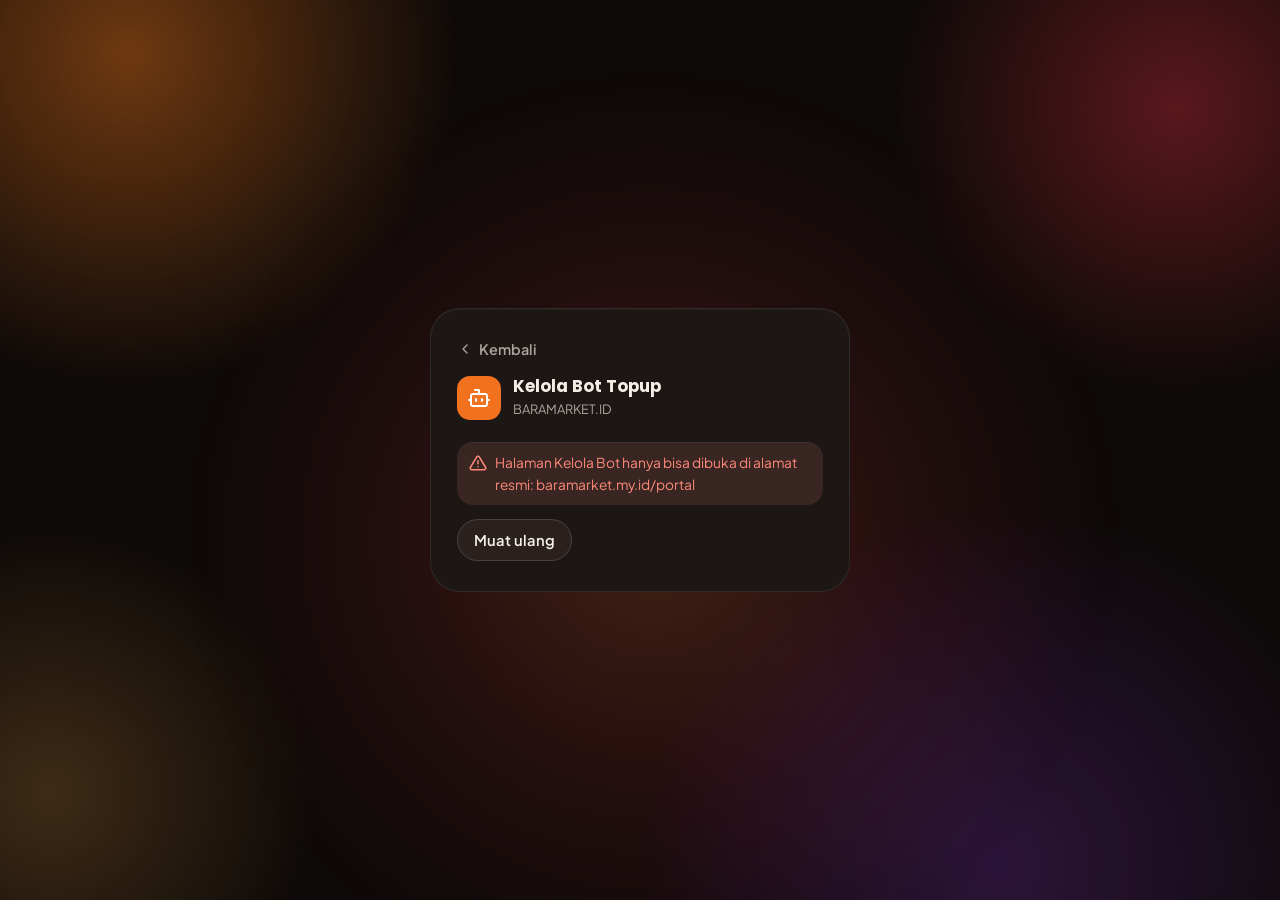
==== commit 8e375a20: "Update index.html" ====
--- a/portal/index.html
+++ b/portal/index.html
@@ -13,11 +13,11 @@
 <link rel="preconnect" href="https://fonts.googleapis.com">
 <link rel="preconnect" href="https://fonts.gstatic.com" crossorigin>
 <link rel="stylesheet" href="https://fonts.googleapis.com/css2?family=Plus+Jakarta+Sans:wght@400;500;600;700&amp;family=Poppins:wght@600;700&amp;family=JetBrains+Mono:wght@400;500&amp;display=swap">
-<link rel="stylesheet" href="portal.css?v=20261106c">
+<link rel="stylesheet" href="portal.css?v=20261106d">
 </head>
 <body>
 <div id="app" aria-live="polite"><div class="boot"><span class="spin" aria-hidden="true"></span><span>Memuat…</span></div></div>
 <noscript><p class="noscript">Halaman ini butuh JavaScript. Nyalakan JavaScript di browser, lalu muat ulang.</p></noscript>
-<script src="portal.js?v=20261106c" defer></script>
+<script src="portal.js?v=20261106d" defer></script>
 </body>
 </html>
--- a/portal/portal.css
+++ b/portal/portal.css
@@ -631,3 +631,64 @@
 /* pratinjau Nama Tombol: tombol yang sedang diatur disorot */
 .wa-btns span.hl{box-shadow:0 0 0 2px var(--accent),0 0 18px -4px rgba(255,155,74,.7);color:#fff;font-weight:700}
 .prow.static{cursor:default}
+/* isi halaman diperbarui (klik item, saklar, simpan) → tanpa animasi masuk ulang, jadi tidak berkedip seperti dimuat ulang */
+#main.norise .item,#main.norise .editor{animation:none}
+.dock-in.still{animation:none}
+/* Nama Tombol per kelompok */
+.ed-body.btnset{grid-template-areas:"edit pv";grid-template-rows:auto}
+.btnrow{display:grid;grid-template-columns:minmax(0,.9fr) minmax(0,1.1fr);gap:6px 12px;align-items:center;padding:10px 0;border-bottom:1px dashed var(--line)}
+.btnrow:last-of-type{border-bottom:0}
+.btnrow .bl b{display:block;font-size:.9rem}
+.btnrow .bl small{display:block;color:var(--muted);font-size:.76rem;line-height:1.35}
+.btnrow .bi{display:flex;align-items:center;gap:8px;min-width:0}
+.btnrow .bi input.ta{min-height:40px;font-size:.92rem;flex:1;min-width:0}
+.btnrow .probs{grid-column:1/-1}
+.btnrow .probs:empty{display:none}
+@media (max-width:1060px){ .ed-body.btnset{grid-template-areas:"edit" "pv"} }
+@media (max-width:560px){ .btnrow{grid-template-columns:minmax(0,1fr)} }
+
+/* ═══════════ GAYA DATAR: satu warna, tanpa gradasi (tombol, teks, ikon, kartu) ═══════════ */
+:root{--solid:#F26B1D;--solid-h:#FF7E2E;--card:#201816;--card-h:#29201C;--card-on:#2E231F;
+  --glass:#201816;--glass-hi:#261D1A;--glass-shadow:none;--surface:#201816;--surface2:#2A211E;--bg2:#1A1412}
+.btn.primary{background:var(--solid)!important;color:#fff!important;box-shadow:none!important;filter:none!important}
+.btn:not(.primary):not(.ghost){background:var(--surface2)!important;box-shadow:none!important}
+.brand .mark,.steps i.on,.wa-head .av,.gbtn.on .gi,.bub .img{background:var(--solid)!important;color:#fff;box-shadow:none!important}
+.item,.tile,.dcard,.setrow,.slink,.chg,.botcard,details.box,.pcat,.tbl-wrap,.paircode,.chart-wrap,.empty,.auth-card,.dsec,.editor,.modal-card,.menu-pop,.dock-in,.toast,.side,.msg,.pv-tabs,.gbtn{background-image:none!important}
+.item,.tile,.dcard,.setrow,.slink,.chg,.botcard,details.box,.pcat,.tbl-wrap,.chart-wrap,.empty,.auth-card,.dsec,.editor,.side{background-color:var(--card)!important;box-shadow:none!important}
+.modal-card,.menu-pop,.dock-in,.toast{background-color:#261D1A!important}
+.auth-card::after,.dsec::after,.editor::after,.modal-card::after,.menu-pop::after,.dock-in::after,.toast::after,.item::after,.botchip::after,.side::after{display:none!important}
+.item.on{background-color:var(--card-on)!important;border-color:var(--solid)!important}
+.gbtn.on{background:var(--card-on)!important;border-color:var(--solid)!important;box-shadow:none!important}
+.pv-tabs button.on{background:var(--solid)!important;color:#fff!important;box-shadow:none!important}
+.top{background:#140e0d!important}
+.paircode{background:var(--bg2)!important}
+.skel .sk{background:var(--surface2)!important;animation:skpulse 1.1s ease-in-out infinite alternate!important}
+@keyframes skpulse{from{opacity:.5}to{opacity:1}}
+.switch.on{background:var(--ok)!important}
+.switch.on>span{background:#fff!important}
+@media (hover:hover) and (pointer:fine){
+  .item:hover,.botcard:hover,.slink:hover{background-color:var(--card-h)!important;border-color:var(--solid)!important;box-shadow:0 14px 30px -20px rgba(242,107,29,.9)!important}
+  .btn.primary:not([disabled]):hover{background:var(--solid-h)!important;box-shadow:0 12px 26px -14px rgba(242,107,29,.95)!important}
+  .btn:not(.primary):not(.ghost):not([disabled]):hover{background:#33281F!important;border-color:var(--solid)!important}
+  .gbtn:not(.on):hover{background:var(--card-h)!important}
+}
+
+/* ═══════════ ELEGAN (portal): arang hangat + oranye (aksi) + emas lembut (aksen) · tanpa gradasi ═══════════ */
+:root{--o:#F2711F;--o-h:#FF8433;--gold:#D9B77E;--gold-s:rgba(217,183,126,.12);--cream:#F4EDE6;--card:#1C1614;--card-h:#241C19;--card-on:#2A201C;--hair:rgba(244,237,230,.09)}
+body{color:var(--cream)}
+.ghead h2,.dh,.ed-head h3,.dbig,.auth-card h1,.auth-card h2{font-weight:800!important;letter-spacing:-.02em;color:var(--cream)}
+.gsep{color:var(--gold)!important;font-weight:700!important;letter-spacing:.2em!important}
+.groups .gbtn .gi{background:var(--gold-s)!important;color:var(--gold)!important}
+.groups .gbtn.on{border-color:rgba(217,183,126,.55)!important;box-shadow:inset 2px 0 0 var(--gold)!important;background:var(--card-on)!important}
+.groups .gbtn.on .gi{background:var(--gold)!important;color:#1C1614!important}
+.dsec{border-top:1px solid var(--hair)!important}
+.item,.tile,.dcard,.setrow,.slink,.botcard,details.box,.pcat,.tbl-wrap,.chart-wrap,.empty,.auth-card,.dsec,.editor,.side{border-color:var(--hair)!important;box-shadow:inset 0 1px 0 rgba(255,255,255,.04)!important;background-color:var(--card)!important}
+.item.on{border-color:rgba(217,183,126,.6)!important;box-shadow:inset 2px 0 0 var(--gold)!important;background-color:var(--card-on)!important}
+.brand .mark{background:var(--o)!important}
+.btn.primary{background:var(--o)!important}
+.pv-tabs button.on{background:var(--cream)!important;color:#1C1614!important}
+.chip.custom{color:var(--gold)!important}
+@media (hover:hover) and (pointer:fine){
+  .item:hover,.botcard:hover,.slink:hover{background-color:var(--card-h)!important;border-color:rgba(217,183,126,.55)!important;box-shadow:0 16px 34px -24px rgba(0,0,0,.9)!important}
+  .groups .gbtn:not(.on):hover .gi{background:var(--gold)!important;color:#1C1614!important}
+}
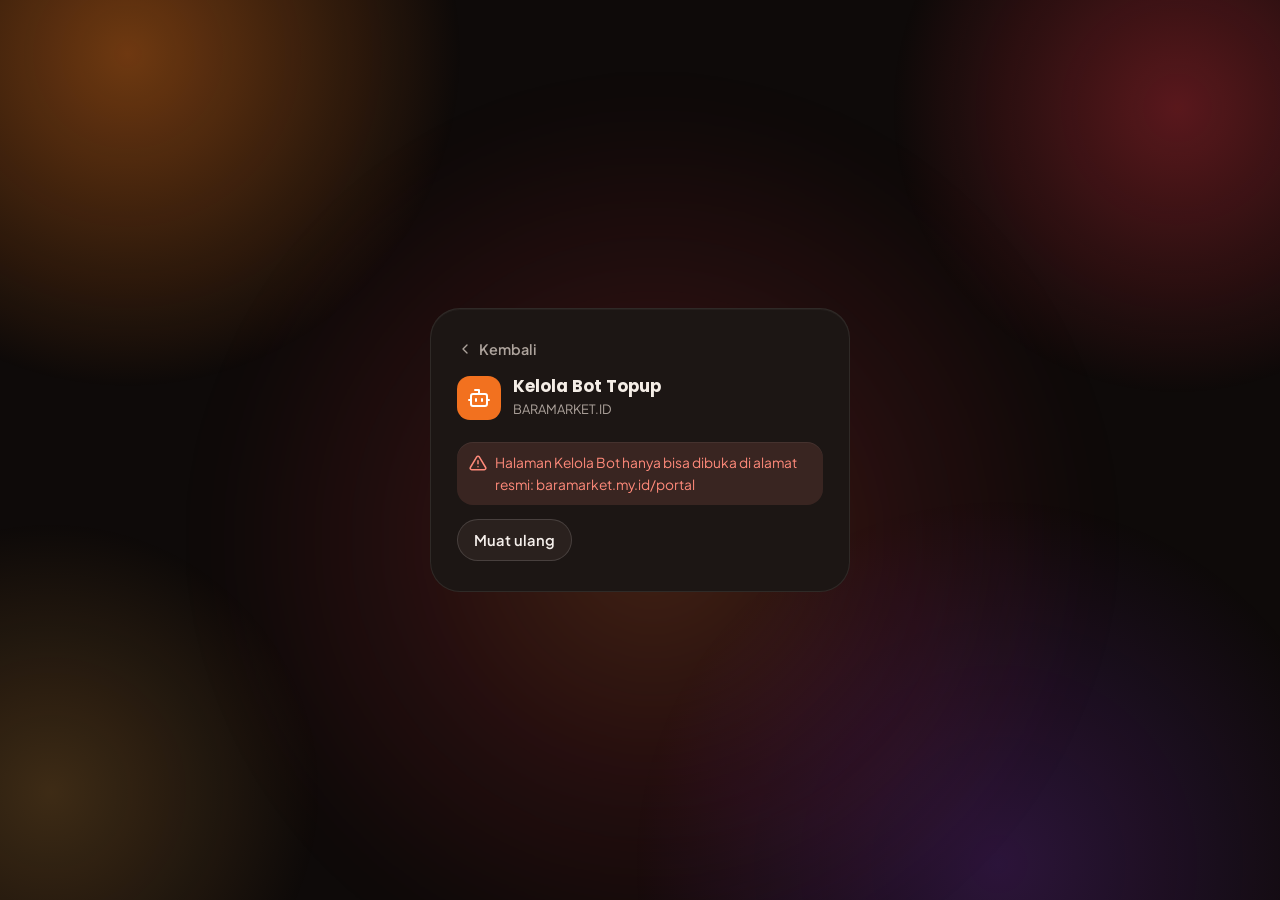
==== commit 10b412f4: "Update index.html" ====
--- a/portal/index.html
+++ b/portal/index.html
@@ -13,11 +13,11 @@
 <link rel="preconnect" href="https://fonts.googleapis.com">
 <link rel="preconnect" href="https://fonts.gstatic.com" crossorigin>
 <link rel="stylesheet" href="https://fonts.googleapis.com/css2?family=Plus+Jakarta+Sans:wght@400;500;600;700&amp;family=Poppins:wght@600;700&amp;family=JetBrains+Mono:wght@400;500&amp;display=swap">
-<link rel="stylesheet" href="portal.css?v=20261106d">
+<link rel="stylesheet" href="portal.css?v=20261106e">
 </head>
 <body>
-<div id="app" aria-live="polite"><div class="boot"><span class="spin" aria-hidden="true"></span><span>Memuat…</span></div></div>
+<div id="app" aria-live="polite"><div class="boot"><div class="ldr big" role="status"><div class="ldr-orb" aria-hidden="true"><svg viewBox="0 0 64 64"><circle class="trk" cx="32" cy="32" r="28"/><circle class="a1" cx="32" cy="32" r="28" pathLength="100"/><circle class="a2" cx="32" cy="32" r="20" pathLength="100"/></svg><span class="ldr-core"><svg viewBox="0 0 24 24" fill="none" stroke="currentColor" stroke-width="2" stroke-linecap="round" stroke-linejoin="round"><path d="M12 8V4H8"/><rect x="4" y="8" width="16" height="12" rx="2"/><path d="M2 14h2M20 14h2M15 13v2M9 13v2"/></svg></span></div><div class="ldr-tx"><b><span>Memuat portal</span><span class="ldr-dots" aria-hidden="true"><i></i><i></i><i></i></span></b></div><div class="ldr-bar" aria-hidden="true"><i></i></div></div></div></div>
 <noscript><p class="noscript">Halaman ini butuh JavaScript. Nyalakan JavaScript di browser, lalu muat ulang.</p></noscript>
-<script src="portal.js?v=20261106d" defer></script>
+<script src="portal.js?v=20261106e" defer></script>
 </body>
 </html>
--- a/portal/portal.css
+++ b/portal/portal.css
@@ -692,3 +692,8 @@
   .item:hover,.botcard:hover,.slink:hover{background-color:var(--card-h)!important;border-color:rgba(217,183,126,.55)!important;box-shadow:0 16px 34px -24px rgba(0,0,0,.9)!important}
   .groups .gbtn:not(.on):hover .gi{background:var(--gold)!important;color:#1C1614!important}
 }
+
+/* ── ANIMASI KEMBALI: cahaya latar bergerak pelan lagi (hanya PC; blur kaca sudah mati, jadi ringan) ── */
+@media (hover:hover) and (pointer:fine) and (min-width:861px) and (prefers-reduced-motion:no-preference){
+  body::after{animation:drift 38s ease-in-out infinite alternate;will-change:transform}
+}
